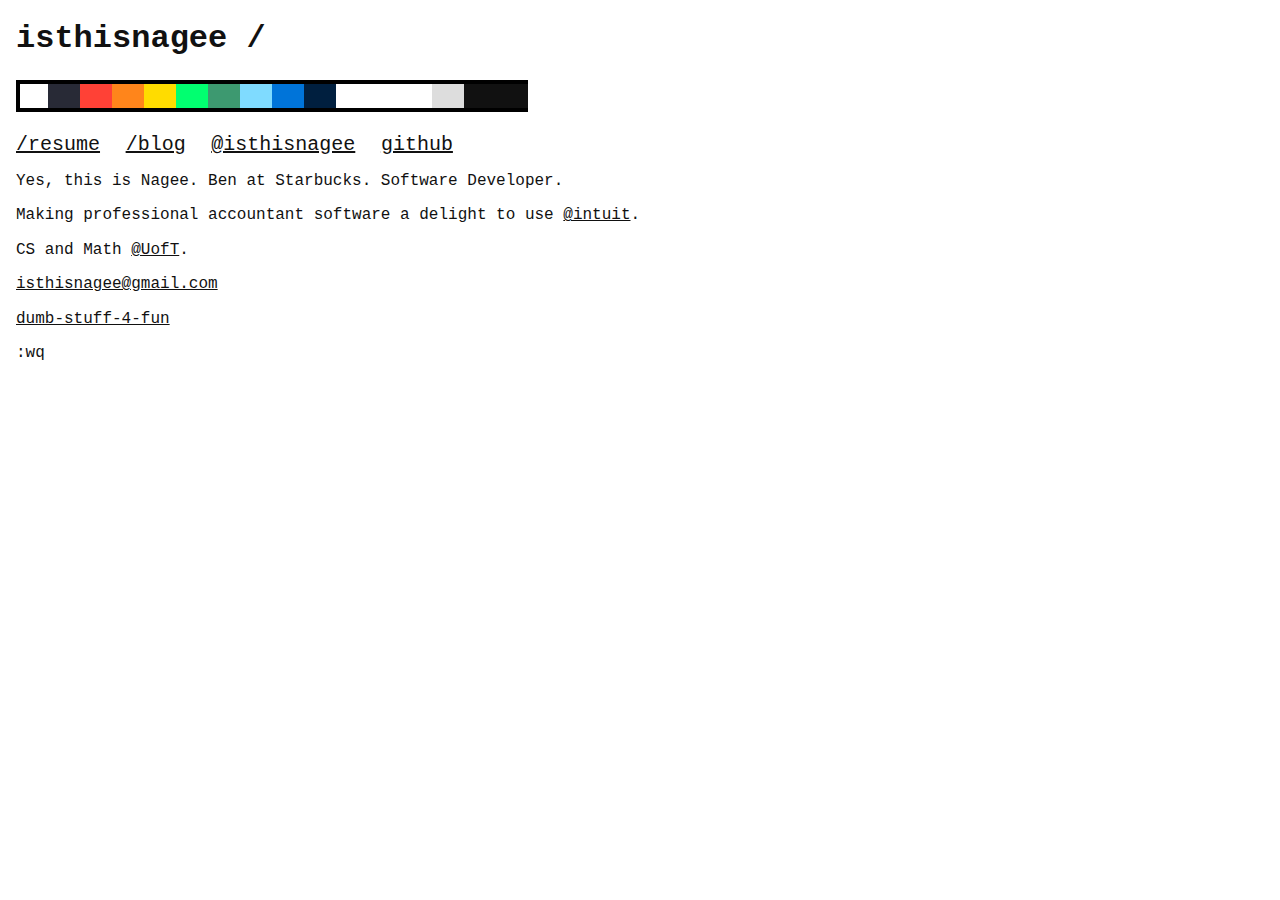
==== index.html @ 32a45ad2 "Update index.html" ====
<!DOCTYPE html>
<html>
  <head>
    <meta charset="utf-8" />
    <meta name="viewport" content="width=device-width" />
    <title>isthisnagee</title>
    <link rel="stylesheet" href="src/css/tachyons.css" type="text/css" media="screen" charset="utf-8">
    <link rel="shortcut icon" href="src/favicon.ico" />
  </head>
  <body class="courier bg--nagee">
    <div class="pl3">
      <header>
        <h1 class="nagee">
          isthisnagee /
        </h1>
        <div class="overflow-x-s pb3">
          <div class="color-list"></div>
        </div>
      </header>
      <nav>
        <div class="nowrap overflow-x-auto">
          <a class="nagee f5 f4-ns dib mr3"
             href="./resume/resume.html">
            /resume
          </a> 
          <a class="nagee f5 f4-ns dib mr3"
             href="./blog/blog.html">
            /blog
          </a> 
          <a class="nagee f5 f4-ns dib mr3"
             href="https://twitter.com/isthisnagee" target="_blank">
            @isthisnagee
          </a>
          <a class="nagee f5 f4-ns dib mr3"
             href="https://github.com/isthisnagee" target="_blank">
            github
          </a>
        </div>
      </nav>
      <p class="nagee">
      Yes, this is Nagee. Ben at Starbucks. Software Developer.
      </p>
      <p class="nagee">
      Making professional accountant software a delight to use 
      <a href="https://twitter.com/intuit.com" class="nagee">@intuit</a>.
      </p>
      <p class="nagee">
        CS and Math <a href="https://twitter.com/uoft" class="nagee">@UofT</a>.
      </p>
      <p class="nagee">
      <a href="mailto:isthisnagee@gmail.com?Subject=Hello!" class="nagee">isthisnagee@gmail.com</a>
      </p>
      <p class="nagee">
      <a class="nagee" href="https://isthisnagee.github.io/dum-stuff-for-fun">dumb-stuff-4-fun</a>
      </p>
      <p class="nagee">
      :wq
      </p>
    </div>
    <div id="msc">
    <div class="pl3 w-50-ns" id="music">
    </div>
    <button class="mv2 mh2 nagee bg--nagee dn" id="more-or-less">more ...</button>
    </div>
    <script src="src/js/jquery.min.js"></script>
    <script src="src/js/action.js"></script>
    <script src="src/js/colors.js"></script>
  </body>
</html>
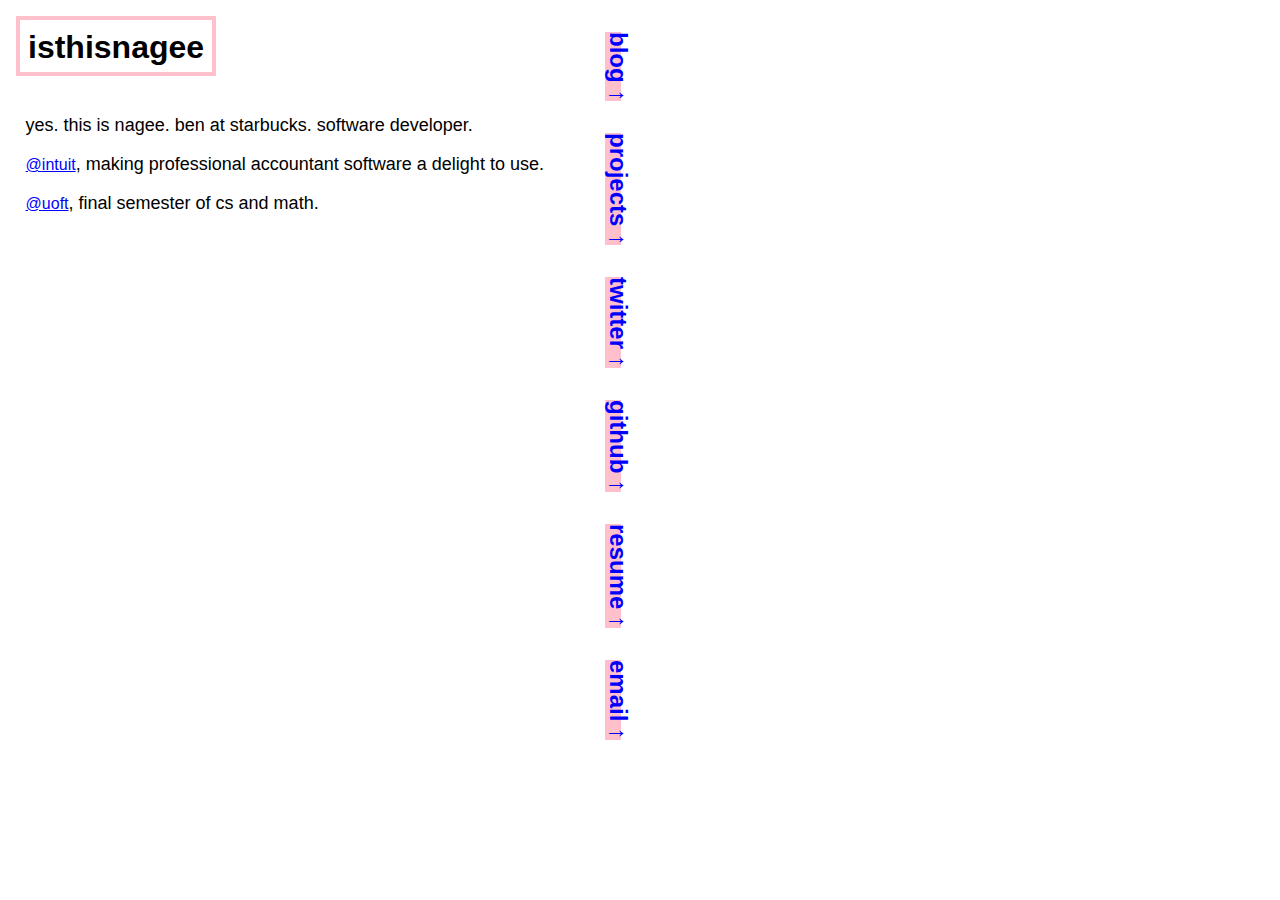
==== commit 2f00aca5: "another redesign :) (#2)" ====
--- a/index.html
+++ b/index.html
@@ -1,69 +1,53 @@
-<!DOCTYPE html>
-<html>
-  <head>
-    <meta charset="utf-8" />
-    <meta name="viewport" content="width=device-width" />
-    <title>isthisnagee</title>
-    <link rel="stylesheet" href="src/css/tachyons.css" type="text/css" media="screen" charset="utf-8">
-    <link rel="shortcut icon" href="src/favicon.ico" />
-  </head>
-  <body class="courier bg--nagee">
-    <div class="pl3">
-      <header>
-        <h1 class="nagee">
-          isthisnagee /
-        </h1>
-        <div class="overflow-x-s pb3">
-          <div class="color-list"></div>
+<!doctype html>
+<html lang="en">
+<head>
+  <meta charset="utf-8">
+
+  <title></title>
+  <meta name="description" content="TODO">
+  <meta name="author" content="TODO">
+
+  <link rel="stylesheet" href="css/normalize.css">
+  <link rel="stylesheet" media="screen" href="css/style.css">
+
+  <!--[if lt IE 9]>
+    <script src="https://cdnjs.cloudflare.com/ajax/libs/html5shiv/3.7.3/html5shiv.js"></script>
+  <![endif]-->
+</head>
+<body>
+  <div class="flex-container">
+    <div class="block general">
+      <h1 class="page-title">isthisnagee</h1>
+      <div class="intro">
+        <p>
+          yes. this is nagee. ben at starbucks. software developer.
+        </p>
+        <p>
+          <a class="at-link" href="https://www.intuit.com/">intuit</a>, making professional accountant software a delight to use.
+        </p>
+        <p>
+          <a class="at-link" href="https://utoronto.ca">uoft</a>, final semester of cs and math.
+        </p>
+      </div>
+      <div class="music">
+        <div id="loading">
+          <div class="music-block logo">
+            <div class="yellow"></div>
+            <div class="skyblue"></div>
+            <div class="pink"></div>
+          </div>
         </div>
-      </header>
-      <nav>
-        <div class="nowrap overflow-x-auto">
-          <a class="nagee f5 f4-ns dib mr3"
-             href="./resume/resume.html">
-            /resume
-          </a> 
-          <a class="nagee f5 f4-ns dib mr3"
-             href="./blog/blog.html">
-            /blog
-          </a> 
-          <a class="nagee f5 f4-ns dib mr3"
-             href="https://twitter.com/isthisnagee" target="_blank">
-            @isthisnagee
-          </a>
-          <a class="nagee f5 f4-ns dib mr3"
-             href="https://github.com/isthisnagee" target="_blank">
-            github
-          </a>
-        </div>
-      </nav>
-      <p class="nagee">
-      Yes, this is Nagee. Ben at Starbucks. Software Developer.
-      </p>
-      <p class="nagee">
-      Making professional accountant software a delight to use 
-      <a href="https://twitter.com/intuit.com" class="nagee">@intuit</a>.
-      </p>
-      <p class="nagee">
-        CS and Math <a href="https://twitter.com/uoft" class="nagee">@UofT</a>.
-      </p>
-      <p class="nagee">
-      <a href="mailto:isthisnagee@gmail.com?Subject=Hello!" class="nagee">isthisnagee@gmail.com</a>
-      </p>
-      <p class="nagee">
-      <a class="nagee" href="https://isthisnagee.github.io/dum-stuff-for-fun">dumb-stuff-4-fun</a>
-      </p>
-      <p class="nagee">
-      :wq
-      </p>
+      </div>
     </div>
-    <div id="msc">
-    <div class="pl3 w-50-ns" id="music">
+    <div class="block nav">
+      <a class="up-arrow" href="./blog/blog.html" id="blog">blog</a>
+      <a class="up-arrow" href="https://isthisnagee.github.io/dum-stuff-for-fun" id="projects">projects</a>
+      <a class="up-arrow" href="https://twitter.com/isthisnagee" id="twitter">twitter</a>
+      <a class="up-arrow" href="https://github.com/isthisnagee" id="github">github</a>
+      <a class="up-arrow" href="./resume/resume.pdf" id="github">resume</a>
+      <a class="up-arrow" href="mailto:isthisnagee@gmail.com">email</a>
     </div>
-    <button class="mv2 mh2 nagee bg--nagee dn" id="more-or-less">more ...</button>
-    </div>
-    <script src="src/js/jquery.min.js"></script>
-    <script src="src/js/action.js"></script>
-    <script src="src/js/colors.js"></script>
-  </body>
+  </div>
+  <script src="js/index.js"></script>
+</body>
 </html>
--- a/css/style.css
+++ b/css/style.css
@@ -0,0 +1,339 @@
+* { font-family: sans-serif; font-size: 16px; }
+a { color: blue; }
+
+.page-title {
+  width: 176px;
+  padding: 0.4rem 0.5rem;
+  padding-top: 0.55rem;
+  margin-left: 1rem;
+  margin-top: 1rem;
+  border: 4px solid pink;
+  /* border-radius: 20px; */
+}
+
+.flex-container {
+  display: flex;
+  width: 100%;
+  flex-direction: column-reverse;
+}
+.music {
+  margin-left: 1.5rem;
+  margin-right: 1.5rem;
+  display: flex;
+  flex-wrap: wrap;
+  justify-content: space-evenly;
+}
+.music-block {
+  margin-top: 10px;
+  width: 64px;
+  height: 64px;
+  border: 3px solid black;
+  /* border-radius: 16px; */
+}
+.music-done { 
+  border: 2px dotted pink;
+  padding: 0.5rem;
+}
+
+.intro {
+  margin-left: 1.6rem;
+}
+
+.nav {
+  margin-top: 1rem;
+  margin-bottom: 1rem;
+  padding-top: 1rem;
+  padding-bottom: 1rem;
+  display: flex;
+  flex-direction: row;
+  justify-content: space-evenly;
+  align-items: center;
+}
+
+.nav a, .nav [role="button"] {
+  background-color: pink;
+  cursor: pointer;
+  user-select: none;
+  text-decoration: none;
+  color: blue;
+  font-weight: bold;
+  margin-top: 10px;
+  margin-bottom: 10px;
+}
+
+.at-link:before { content: "@"; }
+.left-arrow:after { content: " ←" };
+.down-arrow:after { content: " ↓"; }
+.up-arrow:after { content: " ↑"; }
+
+.posts {
+  padding: 0 0.4rem;
+}
+
+.blog-post {
+  border: 1px dashed black;
+  margin-bottom: 1rem;
+}
+.blog-post h1 {
+  text-align: center;
+  font-weight: normal;
+  text-transform: lowercase;
+}
+.blog-post h1:after {
+  color: blue;
+  content: " ↗";
+}
+.preview {
+  margin-left: 0.5rem;
+  width: 20rem;
+  white-space: nowrap;
+  overflow: hidden;
+  text-overflow: ellipsis;
+}
+
+/* LARGE SCREENS */
+
+@media screen and (min-width: 60em) {
+  .flex-container {
+    flex-direction: row;
+  }
+  .music {
+    width: 300px;
+  }
+
+  .flex-filler { flex-grow: 1; }
+
+  .general {
+    display: flex;
+    flex-direction: column;
+    width: 46%
+  }
+  .intro p { font-size: 18px; }
+  .block {
+  }
+
+  .nav {
+    margin: 0;
+    display: flex;
+    flex-direction: column;
+    justify-content: space-evenly;
+    align-items: center;
+  }
+  .nav a, .nav [role="button"] {
+    margin:  1rem;
+    cursor: pointer;
+    user-select: none;
+    text-decoration: none;
+    color: blue;
+    font-weight: bold;
+    font-size: 1.5rem;
+    width: 16px;
+    /* margin-top: 10px; */
+    /* margin-bottom: 10px; */
+    /* border: 1px solid red; */
+    writing-mode: vertical-lr;
+  }
+  .nav [role="button"]:after { content: attr(id) " ↑"; }
+  .current:after { content: " ↑"; }
+
+  .posts {
+    margin-left: 1.6rem;
+  }
+
+  .blog-post h1 {
+    font-weight: normal;
+    text-transform: lowercase;
+  }
+  .blog-post h1:after {
+    color: blue;
+    content: " ↗";
+  }
+  .preview {
+    border: none;
+    margin-left: 0.5rem;
+    width: 32rem;
+    white-space: nowrap;
+    overflow: hidden;
+    text-overflow: ellipsis;
+  }
+}
+
+/* NOT MY CSS :)
+ * TODO: link
+ */
+
+div.logo {
+  border: none;
+  width: 64px;
+  height: 64px;
+  box-sizing: border-box;
+  position: relative;
+  background-color: white;
+}
+div.logo::before, div.logo::after {
+  z-index: 1;
+  box-sizing: border-box;
+  content: '';
+  position: absolute;
+  border: 4px solid transparent;
+  width: 0;
+  height: 0;
+  animation-direction: alternate;
+  animation-timing-function: linear;
+}
+div.logo::before {
+  top: 0;
+  left: 0;
+  animation: border-before 1.5s infinite;
+  animation-direction: alternate;
+}
+div.logo::after {
+  bottom: 0;
+  right: 0;
+  animation: border-after 1.5s infinite;
+  animation-direction: alternate;
+}
+div.logo > div {
+  position: absolute;
+  opacity: 0;
+}
+div.logo div.yellow{
+  border-left: 4px solid black;
+  top: 0;
+  bottom: 0;
+  right: 0;
+  width: 0;
+  background-color: yellow;
+  animation: yellow 1.5s infinite;
+  animation-direction: alternate;
+}
+div.logo div.skyblue {
+  border-top: 4px solid black;
+  left: 0;
+  bottom: 0;
+  right: 0;
+  height: 0;
+  background-color: skyblue;
+  animation: skyblue 1.5s infinite;
+  animation-direction: alternate;
+}
+div.logo div.pink {
+  border-right: 4px solid black;
+  top: 0;
+  bottom: 0;
+  left: 0;
+  width: 0;
+  background-color: pink;
+  animation: pink 1.5s infinite;
+  animation-direction: alternate;
+}
+
+@keyframes border-before {
+  0% {
+    width: 0;
+    height: 0;
+    border-top-color: black;
+    border-right-color: transparent;
+  }
+  12.49% {
+    border-right-color: transparent;
+  }
+  12.5% {
+    height: 0;
+    width: 100%;
+    border-top-color: black;
+    border-right-color: black;
+  }
+  25%,
+  100% {
+    width: 100%;
+    height: 100%;
+    border-top-color: black;
+    border-right-color: black;
+  }
+}
+@keyframes border-after {
+  0%,
+  24.99% {
+    width: 0;
+    height: 0;
+    border-left-color: transparent;
+    border-bottom-color: transparent;
+  }
+  25% {
+    width: 0;
+    height: 0;
+    border-left-color: transparent;
+    border-bottom-color: black;
+  }
+  37.49% {
+    border-left-color: transparent;
+    border-bottom-color: black;
+  }
+  37.5% {
+    height: 0;
+    width: 100%;
+    border-left-color: black;
+    border-bottom-color: black;
+  }
+  50%,
+  100% {
+    width: 100%;
+    height: 100%;
+    border-left-color: black;
+    border-bottom-color: black;
+  }
+}
+@keyframes pink {
+  0%,
+  50% {
+    width: 0;
+    opacity: 0;
+  }
+  50.01% {
+    opacity: 1;
+  }
+  65%,
+  100% {
+    opacity: 1;
+    width: 27%;
+  }
+}
+
+@keyframes skyblue {
+  0%,
+  65% {
+    height: 0;
+    opacity: 0;
+  }
+  65.01% {
+    opacity: 1;
+  }
+  80%,
+  100% {
+    opacity: 1;
+    height: 50%;
+  }
+}
+
+@keyframes yellow {
+  0%,
+  75% {
+    width: 0;
+    opacity: 0;
+  }
+  75.01% {
+    opacity: 1;
+  }
+  90%,
+  100% {
+    opacity: 1;
+    width: 23%;
+  }
+}
+.rotation {
+  -webkit-transition: all 0.5s ease-in-out;
+  -moz-transition: all 0.5s ease-in-out;
+  -o-transition: all 0.5s ease-in-out;
+  transition: all 0.5s ease-in-out;
+}
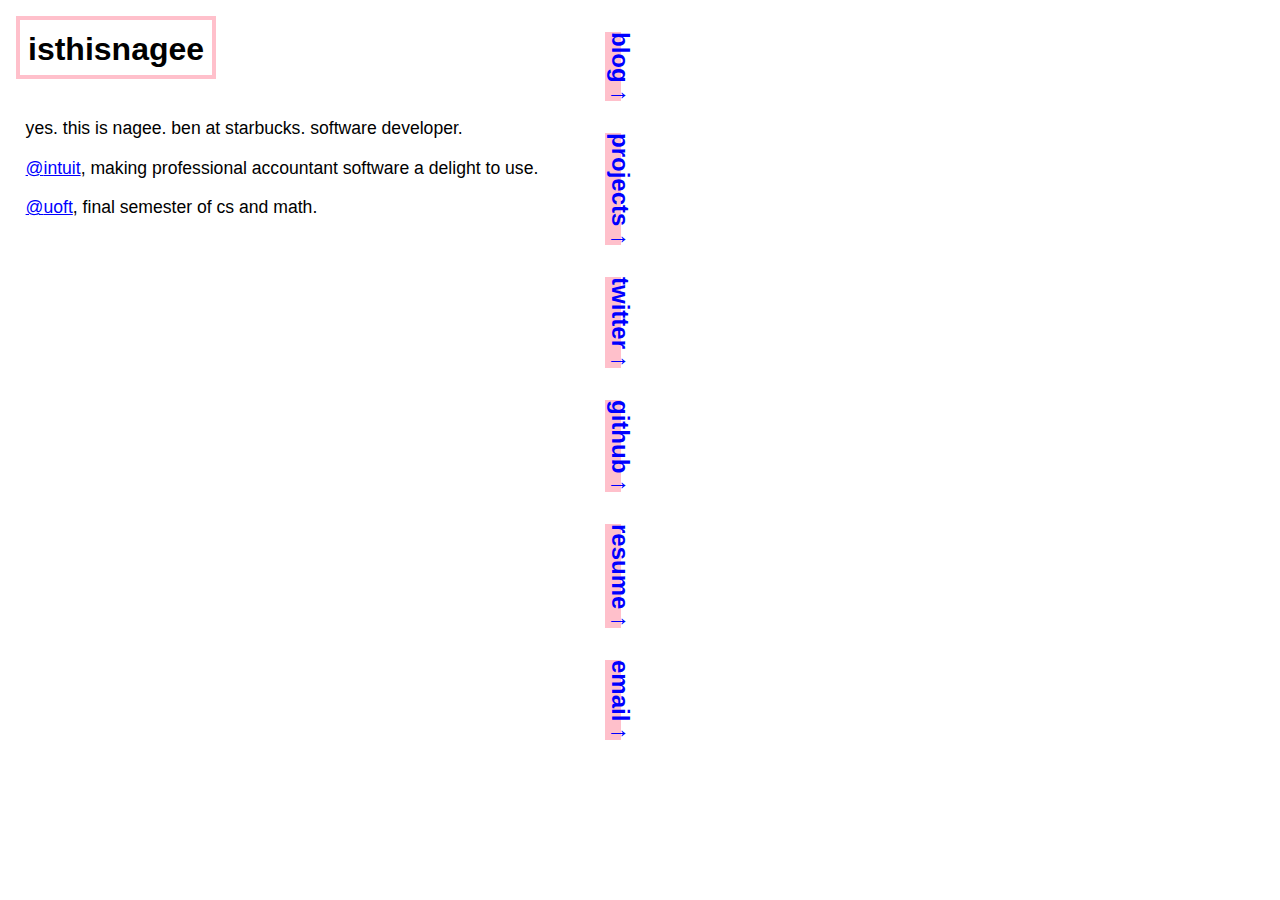
==== commit 1057916c: "semantics + blog nav" ====
--- a/index.html
+++ b/index.html
@@ -3,9 +3,10 @@
 <head>
   <meta charset="utf-8">
 
-  <title></title>
-  <meta name="description" content="TODO">
-  <meta name="author" content="TODO">
+  <meta name="viewport" content="width=device-width" />
+  <title>isthisnagee 🏠</title>
+  <meta name="description" content="personal website of isthisnagee [nagee elghassein]">
+  <meta name="author" content="isthisnagee">
 
   <link rel="stylesheet" href="css/normalize.css">
   <link rel="stylesheet" media="screen" href="css/style.css">
@@ -39,14 +40,14 @@
         </div>
       </div>
     </div>
-    <div class="block nav">
+    <nav class="block nav">
       <a class="up-arrow" href="./blog/blog.html" id="blog">blog</a>
       <a class="up-arrow" href="https://isthisnagee.github.io/dum-stuff-for-fun" id="projects">projects</a>
       <a class="up-arrow" href="https://twitter.com/isthisnagee" id="twitter">twitter</a>
       <a class="up-arrow" href="https://github.com/isthisnagee" id="github">github</a>
       <a class="up-arrow" href="./resume/resume.pdf" id="github">resume</a>
       <a class="up-arrow" href="mailto:isthisnagee@gmail.com">email</a>
-    </div>
+    </nav>
   </div>
   <script src="js/index.js"></script>
 </body>
--- a/css/style.css
+++ b/css/style.css
@@ -1,4 +1,10 @@
-* { font-family: sans-serif; font-size: 16px; }
+body { 
+  font-family: sans-serif; 
+  font-size: 1em;
+  line-height: 1.5;
+  line-height: 1.25;
+}
+
 a { color: blue; }
 
 .page-title {
@@ -16,6 +22,7 @@
   width: 100%;
   flex-direction: column-reverse;
 }
+
 .music {
   margin-left: 1.5rem;
   margin-right: 1.5rem;
@@ -46,19 +53,18 @@
   padding-bottom: 1rem;
   display: flex;
   flex-direction: row;
-  justify-content: space-evenly;
-  align-items: center;
-}
-
-.nav a, .nav [role="button"] {
+  flex-wrap: wrap;
+  justify-content: space-evenly; align-items: center;
+}
+
+.nav a  {
   background-color: pink;
   cursor: pointer;
   user-select: none;
   text-decoration: none;
   color: blue;
   font-weight: bold;
-  margin-top: 10px;
-  margin-bottom: 10px;
+  margin: 0.2rem;
 }
 
 .at-link:before { content: "@"; }
@@ -91,7 +97,7 @@
   text-overflow: ellipsis;
 }
 
-/* LARGE SCREENS */
+/* SCREENS */
 
 @media screen and (min-width: 60em) {
   .flex-container {
@@ -108,7 +114,7 @@
     flex-direction: column;
     width: 46%
   }
-  .intro p { font-size: 18px; }
+  .intro p { font-size: 1.1em; }
   .block {
   }
 
@@ -157,6 +163,16 @@
     text-overflow: ellipsis;
   }
 }
+@media screen and (min-width 85.375em) {
+  body { font-size: 1.3rem; }
+}
+@media screen and (min-width 160em) {
+  body { font-size: 1.4rem; }
+}
+@media screen and (min-width 120em) {
+  body { font-size: 1.6rem; }
+}
+
 
 /* NOT MY CSS :)
  * TODO: link
